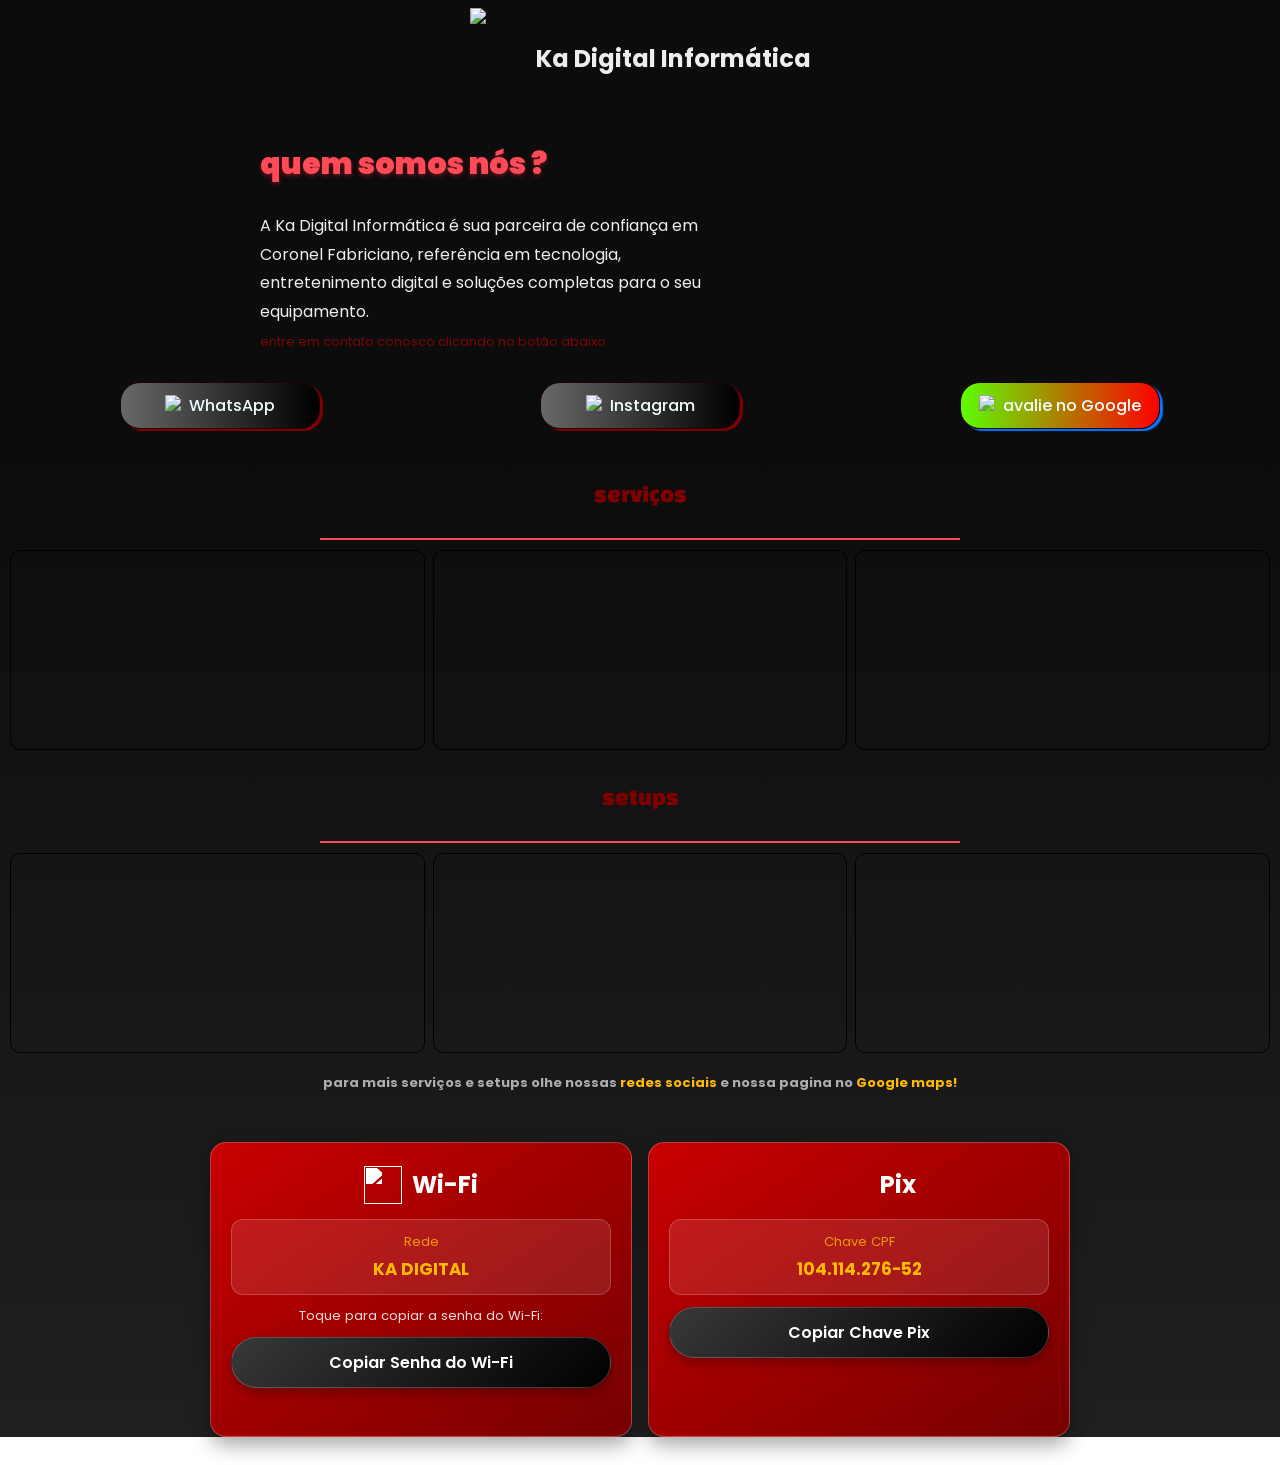
==== index.html @ 201453e9 "Add files via upload" ====
<!DOCTYPE html>
<html lang="pt-BR">
<head>
    <!-- Conexão com o Google Fonts -->
    <link rel="preconnect" href="https://fonts.googleapis.com">
    <link rel="preconnect" href="https://fonts.gstatic.com" crossorigin>

<!-- Importação da fonte Poppins -->
    <link href="https://fonts.googleapis.com/css2?family=Poppins:wght@400;500;600;700&display=swap" rel="stylesheet">

    <meta charset="UTF-8">
    <meta name="viewport" content="width=device-width, initial-scale=1.0">
    <link rel="preconnect" href="https://fonts.googleapis.com">
    <link rel="preconnect" href="https://fonts.gstatic.com" crossorigin>
    <link href="https://fonts.googleapis.com/css2?family=Changa+One:ital@0;1&family=Montserrat:ital,wght@0,100..900;1,100..900&display=swap" rel="stylesheet">
    <title>Ka Digital Informática</title>
    <style>
        * {
            box-sizing: border-box;
        }
        
        body {
            font-family: 'Poppins', sans-serif;
            margin: 0;
            min-width: 320px;
        }
        
        header {
            background: rgb(12, 12, 12);
            color: rgba(245, 245, 245, 0.973);
        }
        .logo {
            display: flex;
            text-align: center;
            align-items: center;
            justify-content: center;
            gap: clamp(16px, 4vw, 50px);
            padding: 8px 16px;
        }
        .logo img {
            height: 100px;
            width: auto;
        }
        .serviços p {
            font-weight: 550;
            font-family: 'Changa One', sans-serif;
            font-size: 24px;
            text-align: center;
            margin: 0;
            padding: 24px;
            color: rgb(126, 0, 0);
        }
        .serviços {
            background: linear-gradient(to bottom, rgb(12, 12, 12), rgb(32, 32, 32));
        }
        .logo h1 {
            font-size: clamp(18px, 2.4vw, 24px);
        }

        .hero {
            text-align: center;
            padding-bottom: 12px;
        }
        .hero-actions {
            display: flex;
            flex-wrap: wrap;
            justify-content: center;
            align-items: center;
            gap: 12px;
            padding: 0 16px;
        }
        .hero-content {
            display: block;
            max-width: 1200px;
            margin: 16px auto 0;
        }
       
        .persua {
            max-width: 800px;
            margin: 0 auto;
            text-align: left;
            padding: 10px 20px;
        }
       
        .persua p {
            max-width: 46ch;
            margin: 0;
            font-size: 16px;
            line-height: 1.8;
        }
        
        
        .persua h2 {
            margin-top: 0;
            font-weight: 900;
            font-size: clamp(24px, 4vw, 30px);
            color: #ff4b57;
            text-shadow: 0 2px 4px rgba(255, 38, 58, .38);
            animation: brilho-titulo 3s infinite;
        }
        .cards {
            display: flex;
            flex-direction: row;
            gap: 8px;
            margin: 10px;
        }
        .cards img {
            flex: 1;
            min-width: 0;
            width: 0;
            height: 200px;
            object-fit: cover;
            border-radius: 10px;
            border: 1px solid;
            transition: transform 0.3s ease;
        }
        .cards img:hover {
            transform: translateY(-5px) scale(1.05);
        }
        .botao {
            display: flex;
            align-items: center;
            justify-content: center;
            gap: 8px;
            border: 1px solid #220101;
            border-radius: 20px;
            padding: 10px 16px;
            width: min(200px, calc(100% - 32px));
            margin: 16px auto;
            background: linear-gradient(to right, rgb(104, 104, 104), black);
            box-shadow: rgb(131, 0, 0) 3px 2px 1px;

            transition: transform 0.3s ease;

        }
        .botao1 {

            display: flex;
            align-items: center;
            justify-content: center;
            gap: 8px;
            border: 1px solid #220101;
            border-radius: 20px;
            padding: 10px 16px;
            width: min(200px, calc(100% - 32px));
            margin: 16px auto;
            background: linear-gradient(to right, rgb(93, 253, 1), rgb(255, 0, 0));
            box-shadow: rgb(0, 119, 255) 3px 2px 1px;

            transition: transform 0.3s ease;

        }
        .botao1 a {
            text-decoration: none;
            color: azure;
            font-weight: 500;

        }
        .botao1 img {
            height: 20px;
            
        }
        .botao1:hover {
            transform: translateY(-10px) scale(1.05);
            box-shadow: 4px 3px 1px rgb(0, 217, 255);
        }

        .botao:hover {
            transform: translateY(-10px) scale(1.05);
            box-shadow: 4px 3px 1px red;
        }
        .botao a {
            text-decoration: none;
            color: azure;
            font-weight: 500;

        }
        .botao img {
            height: 20px;
            
        }
        .serviços h3 {
            font-size: small;
            color: #fffdfea6;
            text-align: center;
            line-height: 1.6;
            margin: 20px 16px 0;
            padding-bottom: 20px;
        }
        
        hr {
            height: 2px;
            border: none;
            background-color: #ff4b57;
            width: 50%;
        }
        .persua span {
            color: #ff000073;
            font-size: small;
        }
        .serviços span {
            color: rgb(255, 187, 2);
        }
        .connection-cards {
            display: grid;
            grid-template-columns: repeat(auto-fit, minmax(min(100%, 300px), 1fr));
            gap: 16px;
            width: min(860px, calc(100% - 32px));
            margin: 28px auto;
        }
        .connection-card {
            display: flex;
            flex-direction: column;
            align-items: center;
            gap: 12px;
            padding: 20px;
            color: #fff;
            text-align: center;
            background: linear-gradient(145deg, #c90000, #760000);
            border: 1px solid rgba(255, 255, 255, .25);
            border-radius: 16px;
            box-shadow: 0 8px 20px rgba(0, 0, 0, .35);
        }
        .connection-card__heading {
            display: flex;
            align-items: center;
            justify-content: center;
            gap: 10px;
            min-height: 44px;
            margin: 0;
            font-size: 1.5rem;
        }
        .connection-card__icon {
            width: 38px;
            height: 38px;
            object-fit: contain;
            filter: brightness(0) invert(1);
        }
        .connection-card__icon--pix {
            width: 68px;
            height: auto;
        }
        .connection-card__details {
            width: 100%;
            padding: 12px 10px;
            background: rgba(255, 255, 255, .1);
            border: 1px solid rgba(255, 255, 255, .2);
            border-radius: 12px;
        }
        .connection-card__label {
            display: block;
            margin-bottom: 4px;
            font-size: .82rem;
            opacity: .8;
        }
        .connection-card__value {
            display: block;
            font-size: 1.05rem;
            font-weight: 700;
            overflow-wrap: anywhere;
        }
        .connection-card__hint,
        .connection-card__status {
            margin: 0;
            font-size: .82rem;
            line-height: 1.4;
        }
        .serviços .connection-card__hint,
        .serviços .connection-card__status {
            padding: 0;
            color: rgba(255, 255, 255, .86);
            font-family: 'Poppins', sans-serif;
            font-size: .82rem;
            font-weight: 400;
            text-align: center;
        }
        .connection-card__status {
            min-height: 1.2em;
        }
        .connection-card__copy {
            width: 100%;
            padding: 12px 16px;
            color: #fff;
            font: inherit;
            font-weight: 600;
            background: linear-gradient(135deg, #383838, #000);
            border: 1px solid rgba(255, 255, 255, .2);
            border-radius: 999px;
            box-shadow: 0 5px 12px rgba(0, 0, 0, .28);
            cursor: pointer;
            transition: transform .2s ease, box-shadow .2s ease;
        }
        .connection-card__copy:hover {
            transform: translateY(-2px);
            box-shadow: 0 8px 16px rgba(0, 0, 0, .35);
        }
        .connection-card__copy:focus-visible {
            outline: 2px solid #fff;
            outline-offset: 3px;
        }
        @keyframes brilho-titulo {
            0% {
                text-shadow: 0 2px 4px rgba(255, 38, 58, .38);
                color: #ff4b57;
            }
        
            50% {
                text-shadow: 0 2px 5px rgba(255, 81, 38, 0.72);
                color: rgba(255, 85, 43, 0.72);
                
            }
            75% {
                text-shadow: 0 2px 4px rgba(255, 89, 38, 0.72);
                color: rgba(250, 110, 75, 0.801);
            }
            100% {
                text-shadow: 0 2px 4px rgba(255, 38, 58, .38);
                color: #ff4b57;
            }
        }
        
        @media (max-width: 600px) {
            .persua {
                text-align: center;
            }
            .persua p {
                margin: 0 auto;
            }
            .logo {
                gap: 12px;
            }
            .logo img {
                height: 64px;
            }
            .logo h1 {
                font-size: 18px;
            }
            .hero-content {
                margin-top: 8px;
            }
            .hero-actions {
                flex-direction: column;
                gap: 0;
            }
            .hero-actions .botao,
            .hero-actions .botao1 {
                margin: 8px auto;
            }
            .cards {
                flex-direction: row;
                gap: 5px;
                margin: 10px;
            }
            .cards img {
                width: 0;
                height: 200px;
                object-fit: contain;
            }
        }
    </style>
</head>
<body>
    <header class="hero">
      <div class="logo" id="logo"> 
          <img src="ka.png">
          <h1>Ka Digital Informática</h1>
        </div>
        <div class="hero-content">
          <div class="persua">
            <h2>quem somos nós ?</h2>
            <p>A Ka Digital Informática é sua parceira de confiança em Coronel Fabriciano, referência em tecnologia, entretenimento digital e soluções completas para o seu equipamento.<br> <span>entre em contato conosco clicando no botão abaixo</span></p>
          </div>
        </div>
        <div class="hero-actions">
        <div class="botao">
            <img src="whatsapp-svgrepo-com.svg">
            <a href="https://wa.me/553172515892">WhatsApp</a>
        </div>
        <div class="botao">
            <img src="instagram-svgrepo-com.svg">
            <a href="https://www.instagram.com/kadigital_informatica/">Instagram</a>
        </div>

        <div class="botao1">
            <img src="google-color-svgrepo-com.svg">
            <a href="https://maps.app.goo.gl/WbJ3M9pzCfkNKP2d9">avalie no Google</a>
        </div>
        </div>
        
    </header>
   <section class="serviços">
    <p>serviços</p>
    
    <hr>
        <div class="cards">
            <img src="sev1.webp">
            <img src="sev2.webp">
            <img src="sev3.webp">
        </div>
        
     <p>setups</p>
     <hr>
        <div class="cards setup-cards">
            <img src="set1.jpg">
            <img src="set2.jpg">
            <img src="set3.webp">
        </div>
        <h3>para mais serviços e setups olhe nossas <span>redes sociais</span> e nossa pagina no <span>Google maps!</span></h3>
        <div class="connection-cards">
          <article class="connection-card" aria-labelledby="wifi-title">
            <h2 class="connection-card__heading" id="wifi-title">
              <img class="connection-card__icon" src="wifi-svgrepo-com.svg" alt="">
              Wi-Fi
            </h2>
            <div class="connection-card__details">
              <span class="connection-card__label">Rede</span>
              <span class="connection-card__value">KA DIGITAL</span>
            </div>
            <p class="connection-card__hint">Toque para copiar a senha do Wi-Fi:</p>
            <button class="connection-card__copy" type="button" data-copy="pcgamer2022" data-success="Senha do Wi-Fi copiada!" aria-describedby="wifi-copy-status">
              Copiar Senha do Wi-Fi
            </button>
            <p class="connection-card__status" id="wifi-copy-status" aria-live="polite"></p>
          </article>
          <article class="connection-card" aria-labelledby="pix-title">
            <h2 class="connection-card__heading" id="pix-title">
              <img class="connection-card__icon connection-card__icon--pix" src="pix.svg" alt="">
              Pix
            </h2>
            <div class="connection-card__details">
              <span class="connection-card__label">Chave CPF</span>
              <span class="connection-card__value">104.114.276-52</span>
            </div>
            <button class="connection-card__copy" type="button" data-copy="10411427652" data-success="Chave Pix copiada!" aria-describedby="pix-copy-status">
              Copiar Chave Pix
            </button>
            <p class="connection-card__status" id="pix-copy-status" aria-live="polite"></p>
          </article>
        </div>
   </section>
   <script>
    document.addEventListener('click', async (event) => {
      const button = event.target.closest('button[data-copy]');
      if (!button) return;

      const status = document.getElementById(button.getAttribute('aria-describedby'));
      const value = button.dataset.copy;

      try {
        if (navigator.clipboard && window.isSecureContext) {
          await navigator.clipboard.writeText(value);
        } else {
          const input = document.createElement('textarea');
          input.value = value;
          input.setAttribute('readonly', '');
          input.style.position = 'fixed';
          input.style.opacity = '0';
          document.body.appendChild(input);
          input.select();
          const copied = document.execCommand('copy');
          input.remove();
          if (!copied) throw new Error('O navegador não conseguiu copiar o texto.');
        }
        status.textContent = button.dataset.success;
      } catch (error) {
        status.textContent = 'Não foi possível copiar. Tente novamente.';
        console.error('Falha ao copiar o dado do cartão.', error);
      }
    });

    window.alert('site desenvolvido para telemoveis, estamos trabalhando na adaptação para computadores e etc.')
   </script>
</body>
</html>
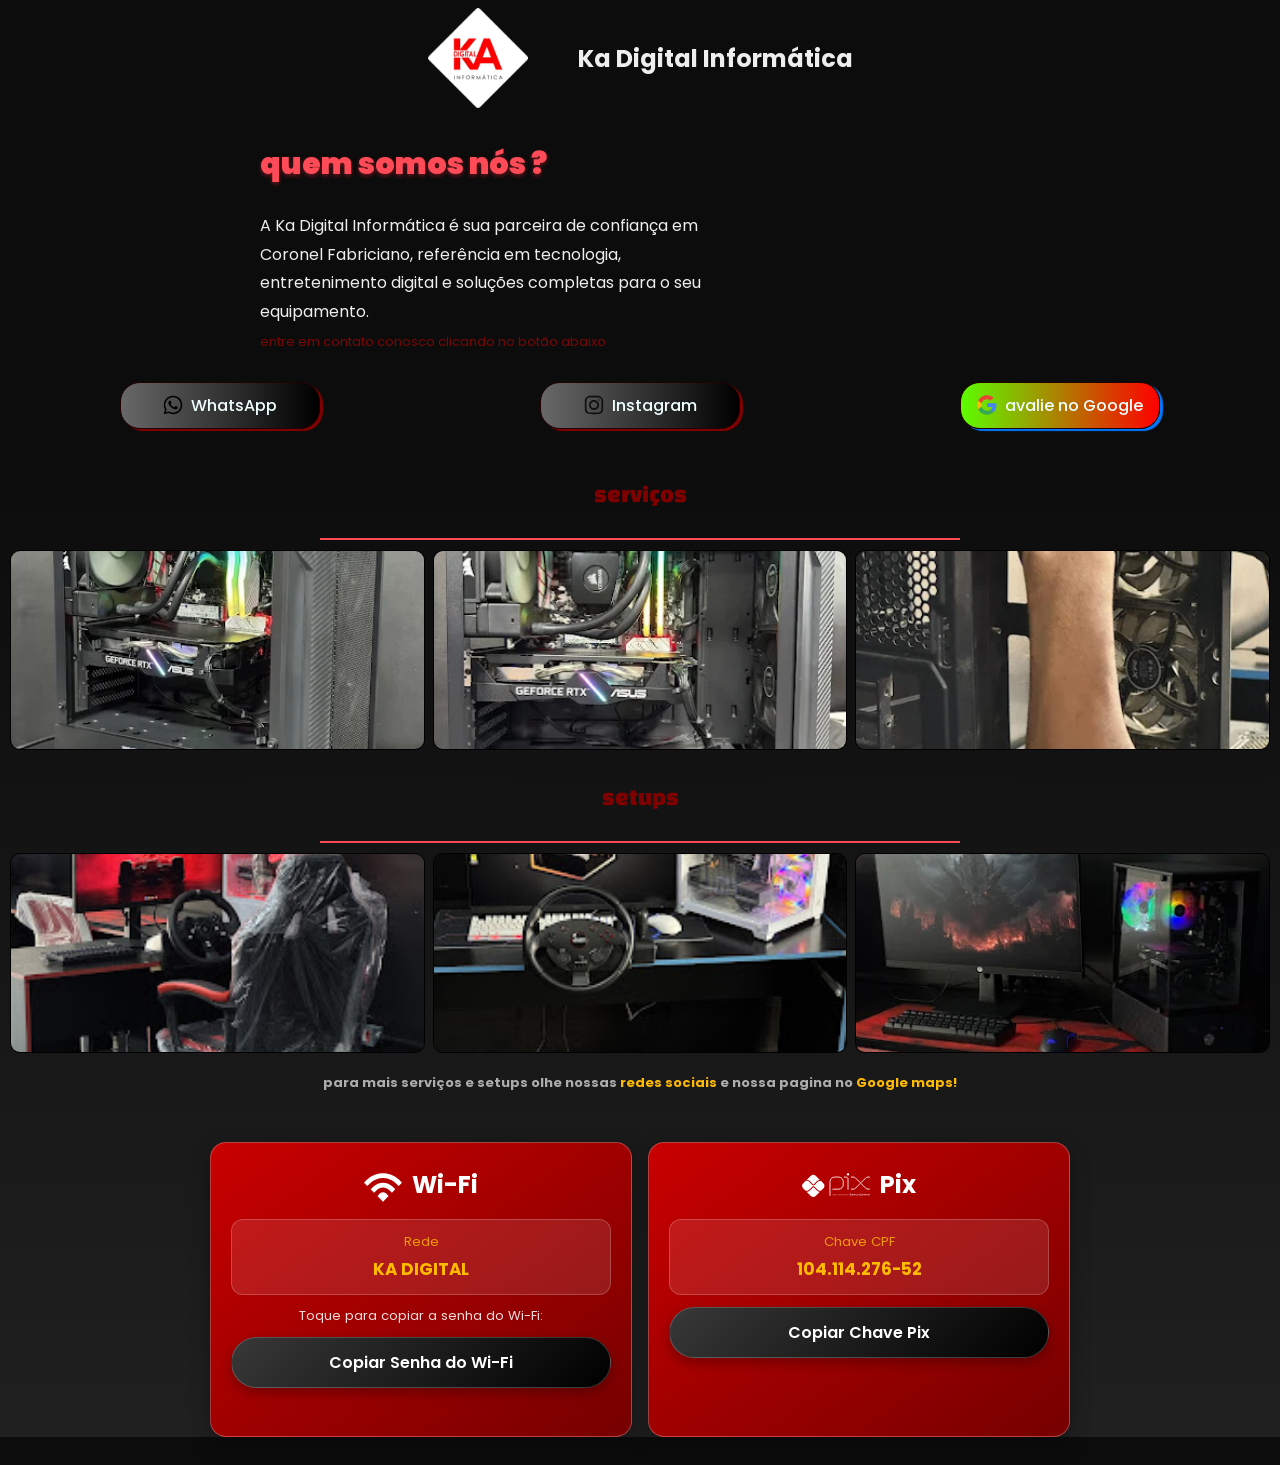
==== commit 4c803e2c: "Fix HTML encoding and structure issues" ====
--- a/index.html
+++ b/index.html
@@ -23,6 +23,7 @@
             font-family: 'Poppins', sans-serif;
             margin: 0;
             min-width: 320px;
+            background: rgb(12, 12, 12);
         }
         
         header {
@@ -471,4 +472,4 @@
     window.alert('site desenvolvido para telemoveis, estamos trabalhando na adaptação para computadores e etc.')
    </script>
 </body>
-</html>+</html>
